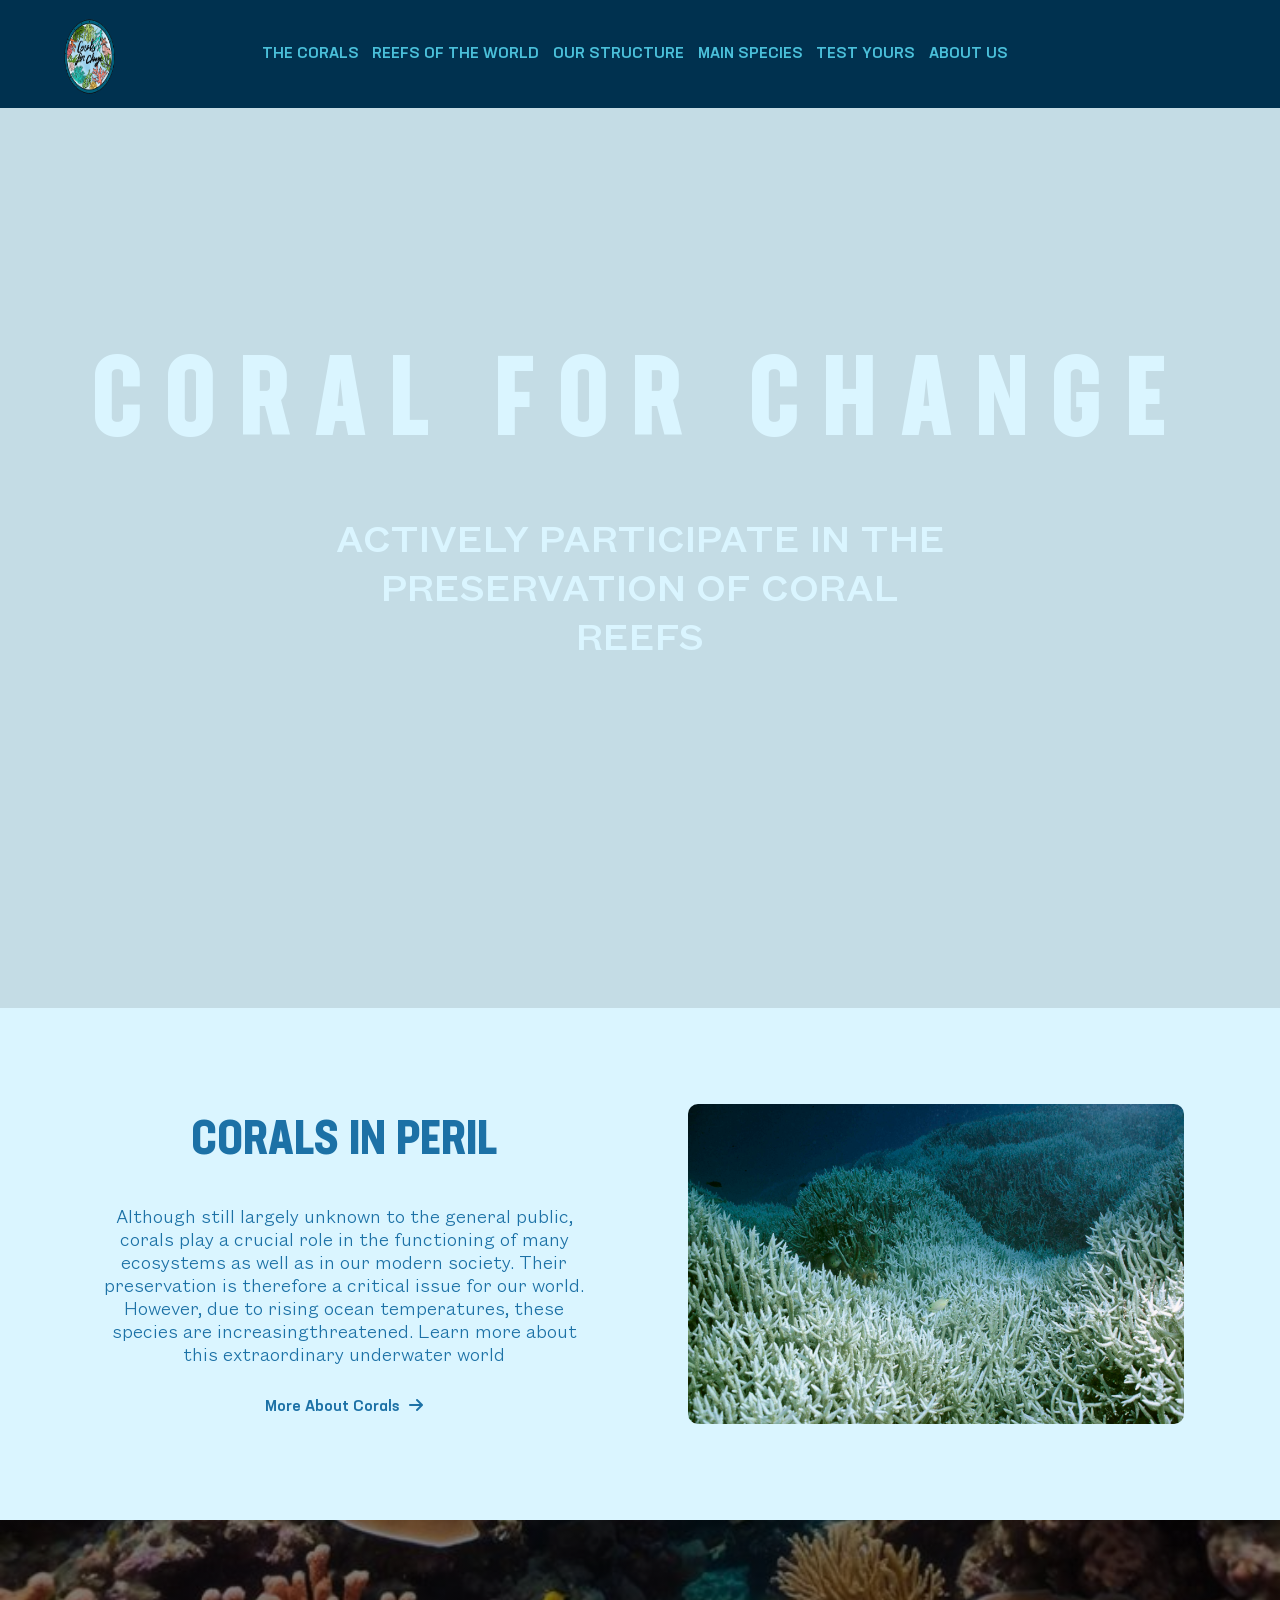
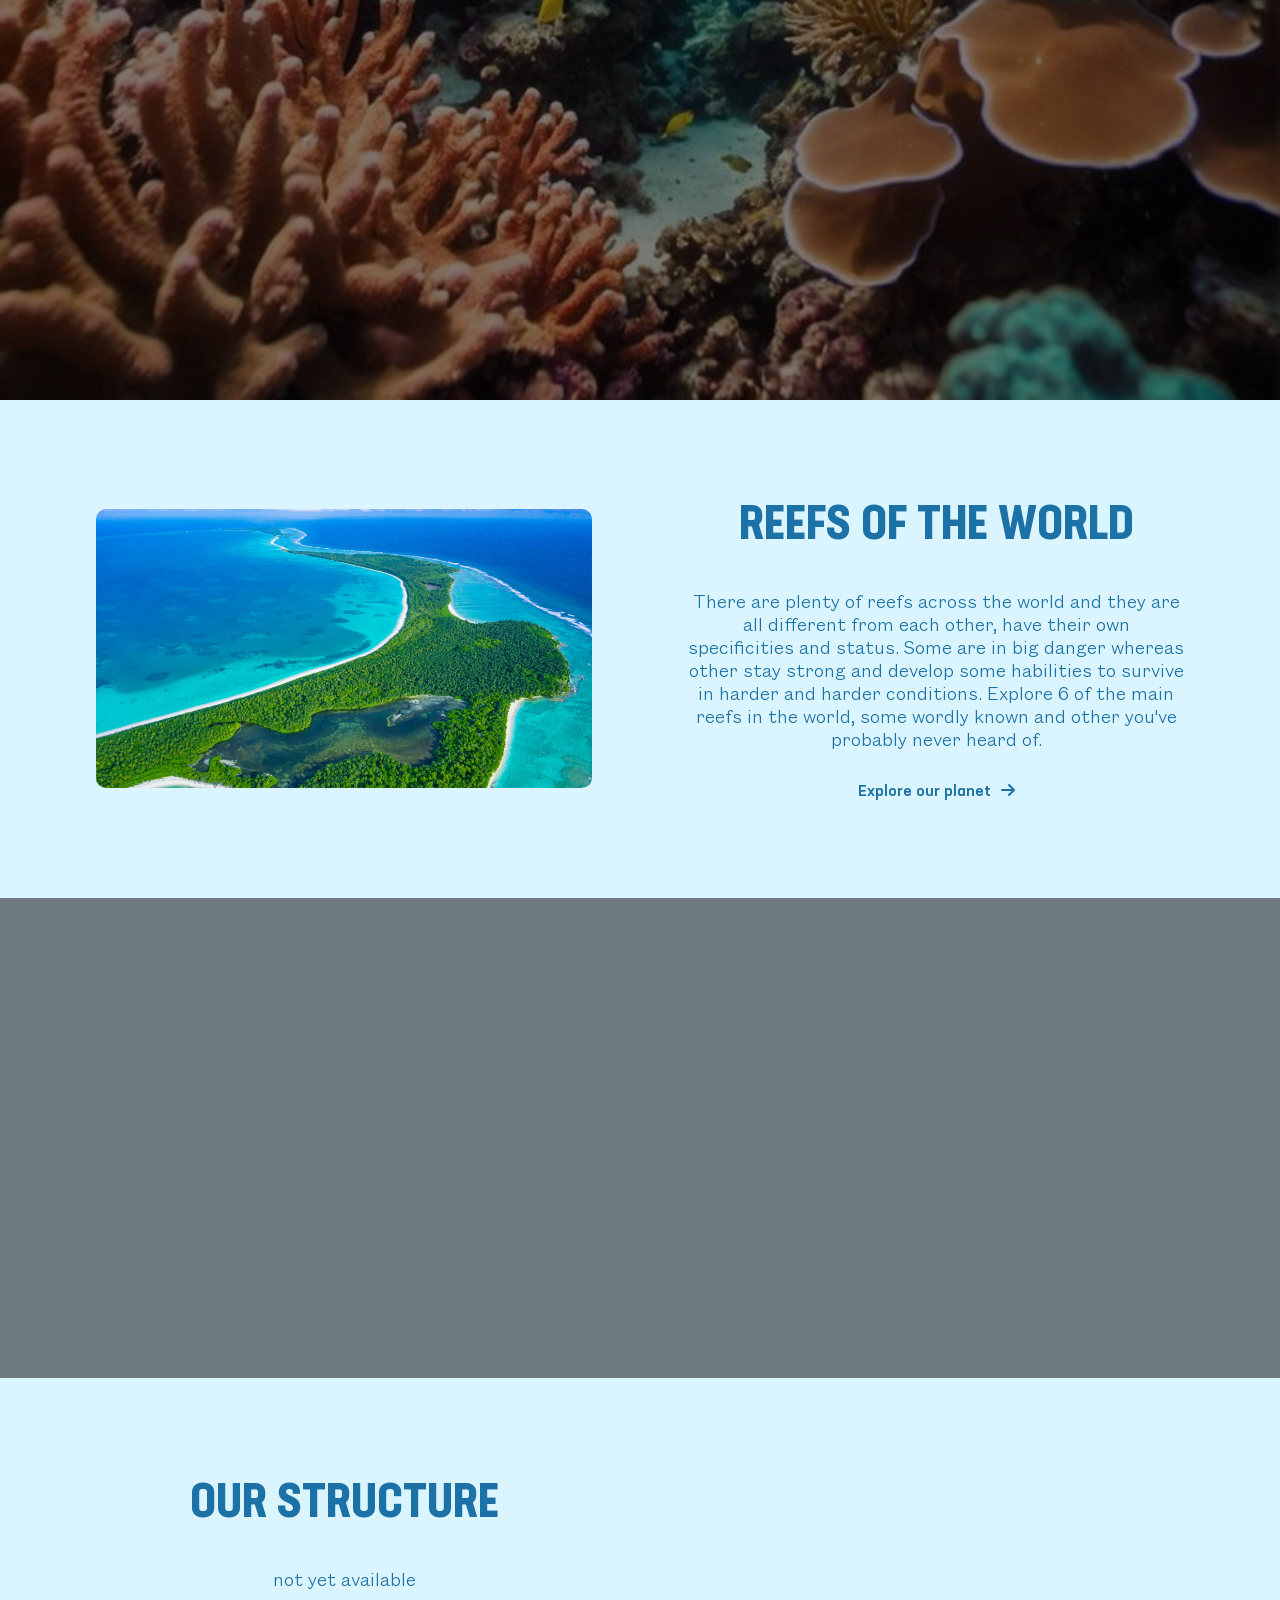
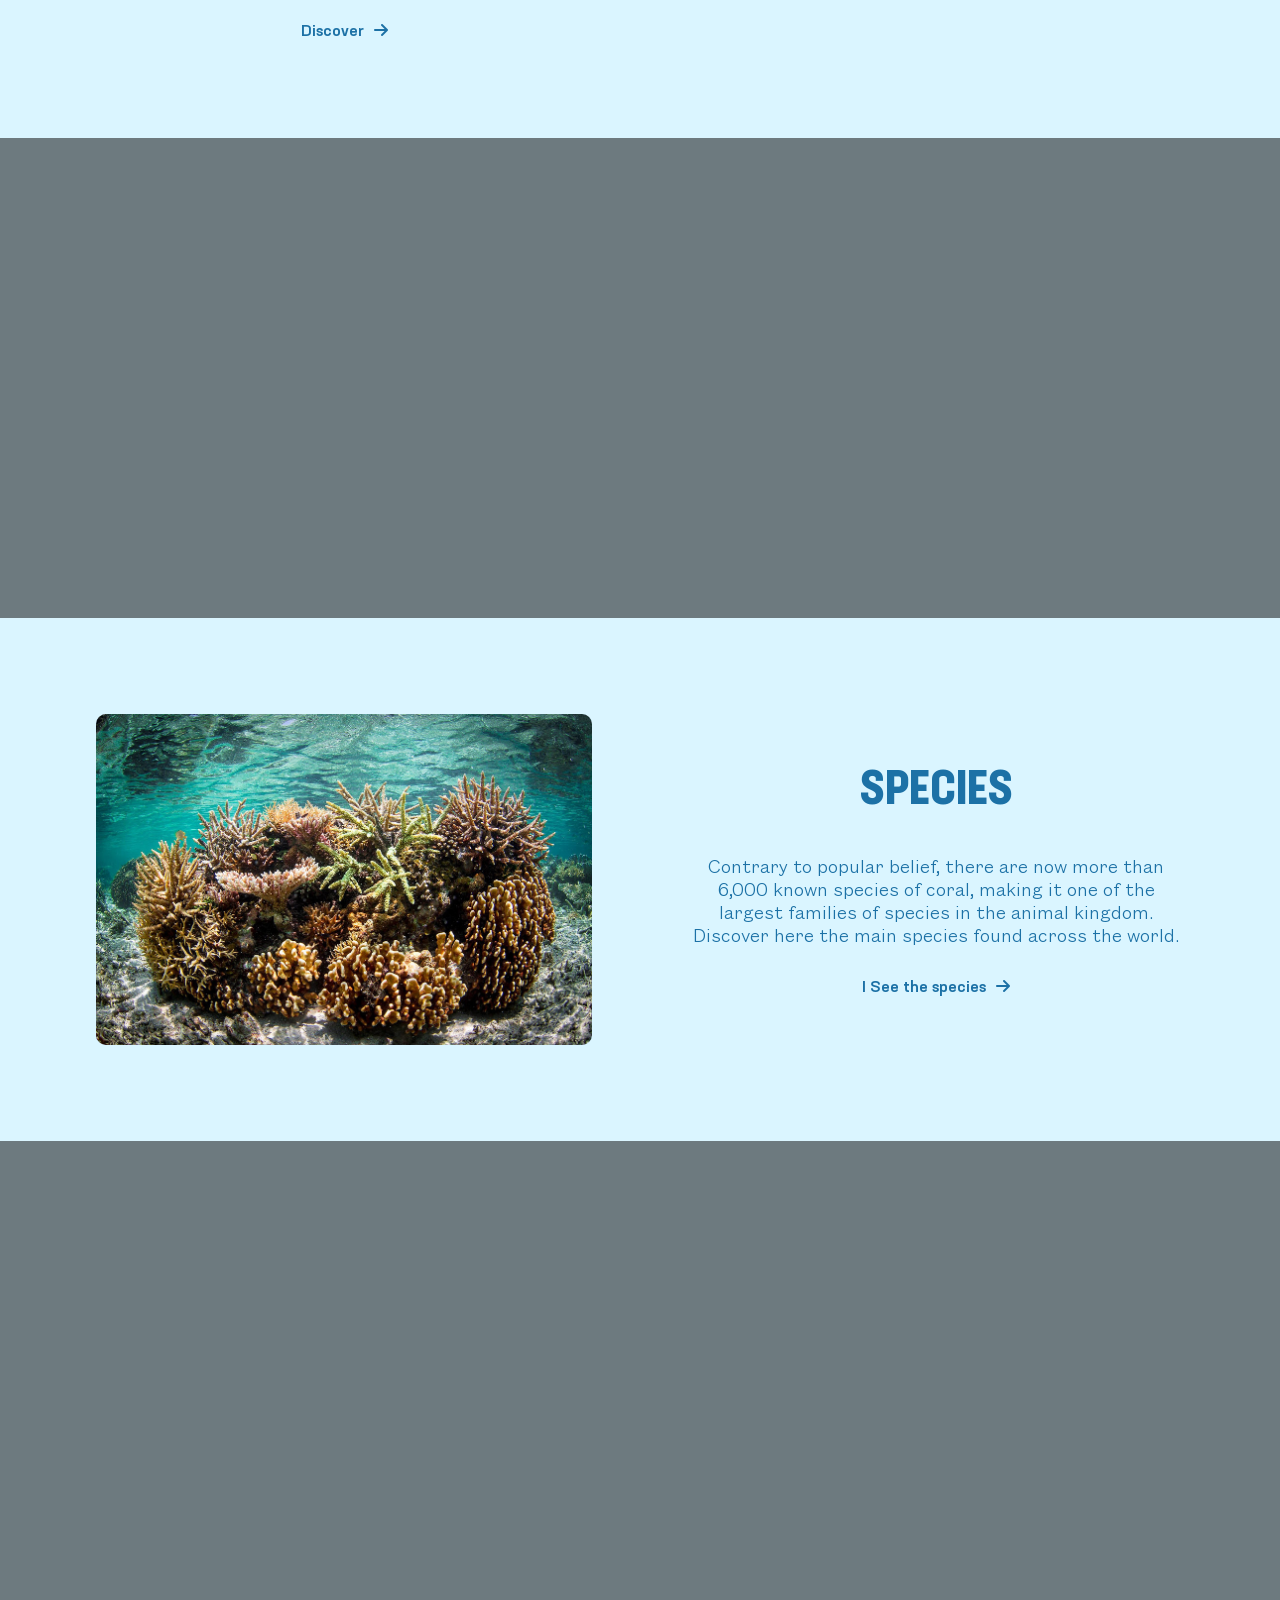
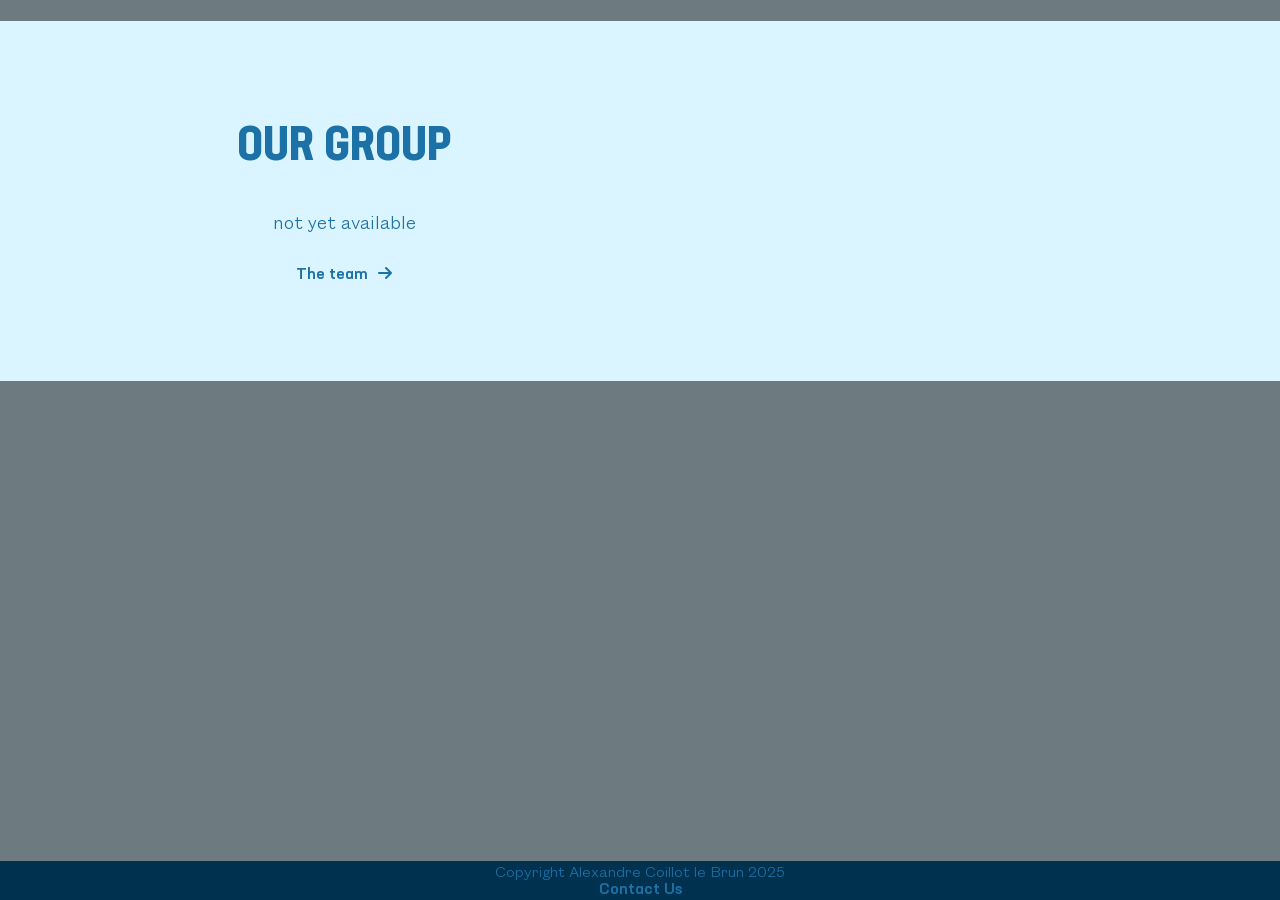
==== index.html @ ff4f3997 "Add files via upload" ====
<!DOCTYPE html>
<html lang="fr">

<head>
    <meta charset="UTF-8">
    <meta name="viewport" content="width=device-width, initial-scale=1.0">
    <meta name="description" content="Page d'accueil du site de Coral for Change">
    <meta name="author" content="Alexandre Coillot le Brun">
    <meta name="keywords" content="coral, structure, accueil">

    <link rel="stylesheet" href="style/styles.css">
    <link rel="stylesheet" href="style/responsive.css">
    <link rel="icon" type="image/x-icon" href="img/logo.png">

    <link rel="stylesheet" href="https://cdnjs.cloudflare.com/ajax/libs/font-awesome/6.0.0/css/all.min.css">

    <title>Accueil - Coral For Change</title>
</head>

<body>
    <header>
        <figure>
            <a href="index.html">
                <img src="img/logo.png" alt="Logo CFC" class="logo">
            </a>
        </figure>

        <div class="burger" onclick="openNav()">
            <span></span>
            <span></span>
            <span></span>
        </div>

        <nav>
            <a href="page/corail.html">The corals</a>
            <a href="page/recifs.html">Reefs of the world</a>
            <a href="page/structure.html">Our Structure</a>
            <a href="page/espece.html">Main Species</a>
            <a href="page/experience.html">Test Yours</a>
            <a href="page/team.html">About Us</a>
        </nav>

        <div id="myNav" class="overlay">
            <div class="overlay-content">
                <a href="page/corail.html" onclick="openNav()">The corals</a>
                <hr>
                <a href="page/recifs.html" onclick="openNav()">Reefs of the world</a>
                <hr>
                <a href="page/structure.html" onclick="openNav()">Our Structure</a>
                <hr>
                <a href="page/espece.html" onclick="openNav()">Main Species</a>
                <hr>
                <a href="page/experience.html" onclick="openNav()">Test Yours</a>
                <hr>
                <a href="page/team.html" onclick="openNav()">About Us</a>
            </div>
        </div>
    </header>

    <main>
        <section id="accueil">
            <hgroup>
                <h1 id="titre">CORAL FOR CHANGE</h1>
                <h2 id="sstitre">Actively participate in the preservation of coral reefs</h2>
            </hgroup>
        </section>

        <div id="paraindex">

            <section class="bandeau transition">
                <article class="bandart">
                    <h2>CORALS IN PERIL</h2>
                    <p>Although still largely unknown to the general public, corals play a crucial role in the
                        functioning of many ecosystems as well as in our modern society. Their preservation is therefore
                        a critical issue for our world. However, due to rising ocean temperatures, these species are
                        increasingthreatened. Learn more about this extraordinary underwater world</p>
                    <a href="page/corail.html" class="arrow-link">More About Corals</a>
                </article>
                <div class="bandimg">
                    <img src="img/corail-blanc.jpg" alt="">
                </div>
            </section>


            <section class="bandeau">
                <div class="bandimg">
                    <img src="img/chagos.jpg" alt="">
                </div>
                <article class="bandart">
                    <h2>REEFS OF THE WORLD</h2>
                    <p>There are plenty of reefs across the world and they are all different from each other, have
                        their own specificities and status. Some are in big danger whereas other stay strong and develop
                        some habilities to survive in harder and harder conditions. Explore 6 of the main reefs in the
                        world, some wordly known and other you've probably never heard of.</p>
                    <a href="page/recifs.html" class="arrow-link">Explore our planet</a>
                </article>

            </section>



            <section class="bandeau">
                <article class="bandart">
                    <h2>OUR STRUCTURE</h2>
                    <p>not yet available</p>
                    <a href="page/structure.html" class="arrow-link">Discover</a>
                </article>
                <div class="bandimg">
                    <img src="img/" alt="">
                </div>
            </section>

            <section class="bandeau">
                <div class="bandimg">
                    <img src="img/especes.jpg" alt="">
                </div>
                <article class="bandart">
                    <h2>SPECIES</h2>
                    <p>Contrary to popular belief, there are now more than 6,000 known species of coral, making it one
                        of the largest families of species in the animal kingdom. Discover here the main species found
                        across the world.</p>
                    <a href="page/espece.html" class="arrow-link">I See the species</a>
                </article>
            </section>

            <section class="bandeau">
                <article class="bandart">
                    <h2>OUR GROUP</h2>
                    <p>not yet available</p>
                    <a href="page/team.html" class="arrow-link">The team</a>
                </article>
                <div class="bandimg">
                    <img src="img/" alt="">
                </div>
            </section>

        </div>
    </main>

    <footer>
        <p>Copyright Alexandre Coillot le Brun 2025</p>
        <a href="page/team.html">Contact Us</a>
    </footer>

    <script>
        // Parallax script
        if (window.innerWidth > 424) {
            window.addEventListener('scroll', function () {
                const parallax = document.getElementById('paraindex');
                const scrollY = window.scrollY;
                const maxScroll = document.body.scrollHeight - window.innerHeight;
                const offsetY = (scrollY / maxScroll) * 100;

                parallax.style.backgroundPosition = `center ${offsetY}%`;
            });
        }

        // Gestion de l'ouverture/fermeture du menu mobile
        function openNav() {
            const nav = document.getElementById("myNav");
            nav.style.height = nav.style.height === "100%" ? "0%" : "100%";
        }
    </script>
</body>

</html>
---- style/styles.css ----
@charset "UTF-8";


* {
    box-sizing: border-box;
    -webkit-box-sizing: border-box;
    -moz-box-sizing: border-box;
    margin: 0;
    padding: 0;
}

/* POLICES */


@font-face {
    font-family: 'fgmedium';
    src: url('../fonts/FoundersGroteskText-Medium.woff2') format('woff2'),
        url('../fonts/FoundersGroteskText-Medium.woff') format('woff');
    font-weight: 500;
    font-style: normal;
    font-display: swap;
}

/* police paragraphes */
@font-face {
    font-family: 'fglight';
    src: url('../fonts/FoundersGroteskText-Light.woff2') format('woff2'),
        url('../fonts/FoundersGroteskText-Light.woff') format('woff');
    font-weight: 300;
    font-style: normal;
    font-display: swap;
}

/* polices titres */
@font-face {
    font-family: 'neusabold';
    src: url('../fonts/NeusaNextStdTrial-CondensedBold.woff2') format('woff2'),
        url('../fonts/NeusaNextStdTrial-CondensedBold.woff') format('woff');
    font-weight: bold;
    font-style: normal;
    font-display: swap;
}

/* polices des gros titres */
@font-face {
    font-family: 'neusaxbold';
    src: url('../fonts/NeusaNextStdTrial-CompactBold.woff2') format('woff2'),
        url('../fonts/NeusaNextStdTrial-CompactBold.woff') format('woff');
    font-weight: bold;
    font-style: normal;
    font-display: swap;
}

/* polices des liens et petits titres */
@font-face {
    font-family: 'neusamedium';
    src: url('../fonts/NeusaNextStdTrial-Medium.woff2') format('woff2'),
        url('../fonts/NeusaNextStdTrial-Medium.woff') format('woff');
    font-weight: 500;
    font-style: normal;
    font-display: swap;
}

/* parametres generaux */

h1 {
    font-family: "neusaxbold";
    font-size: 5em;
    text-align: center;
    text-transform: uppercase;
    color: var(--couleur-3);
}

h2 {
    font-family: "neusabold";
    font-size: 3em;
    text-transform: uppercase;
}

h3 {
    font-family: "neusabold";
    font-size: 2em;
    text-transform: uppercase;
}

p {
    font-family: "fglight";
    font-size: 1em;
    color: var(--couleur-3);
}

img {
    max-width: 100%;
    height: auto;
    display: block;
    position: relative;

}

a {
    text-decoration: none;
    font-family: "neusamedium";
    color: var(--couleur-3);
}


hr {
    border: none;
    height: 8px;
    width: 50%;
    background: linear-gradient(to right, transparent, var(--couleur-3), transparent);
    margin: 2rem auto;
    border-radius: 10px;
}

body {
    background-color: var(--couleur-1);
}

/* limite la taille du contenu à 1280px */
.taillemax {
    max-width: 1280px;
    margin: 0 auto;
}

/* parametres couleurs */
:root {
    --couleur-1: #daf5ff;
    --couleur-2: #00314F;
    --primary-light: #fff;
    --couleur-3: #1C71A6;
    --couleur-4: #4ABFD9;
    --couleur-5: #F27127;
}


/* ------------------------------------------------------------------------------------------------------------------------------------------------------------------------- */
/* barre de navigation */

header {
    width: 100%;
    height: 12vh;
    background-color: var(--couleur-2);
    display: flex;
    justify-content: space-between;
    align-items: center;
    padding: 0 1rem;
    position: relative;
}

figure {
    width: 10vw;
    height: 80%;
    margin-left: 30px;
}

.logo {
    width: auto;
    height: 100%;
}


/* menu par default ordi et tablette */
/* rangement des differents onglets */
nav {
    width: 90vw;
    height: 80%;
    display: flex;
    flex-flow: row nowrap;
    justify-content: space-around;
    align-items: center;
    margin-right: 20%;
    margin-left: 10%;
    overflow: visible;
}

/* parametres des mots pour les pages et rubriques */
nav>div,
nav>a {
    text-transform: uppercase;
    font-family: "neusamedium";
    color: var(--couleur-4);
    font-size: 1em;
    position: relative;
    transition: color 0.3s ease;
}



/* couleur au survol des liens */
nav>a:hover,
nav>div:hover {
    color: var(--couleur-1);
}

.burger {
    display: none;
    /* Caché sur PC */
    flex-direction: column;
    cursor: pointer;
    z-index: 1001;
}

.burger span {
    height: 3px;
    width: 25px;
    background-color: var(--couleur-4);
    margin: 4px 0;
}

.overlay {
    height: 0;
    width: 100%;
    position: fixed;
    z-index: 1000;
    top: 0;
    left: 0;
    background-color: rgba(0, 49, 79, 0.98);
    /* Fond bleu foncé opaque */
    overflow-y: hidden;
    transition: 0.5s;
    display: none;
}

.overlay-content {
    position: relative;
    top: 10%;
    width: 100%;
    text-align: center;
    margin-top: 15px;
}

.overlay-content>hr {
    width: 25%;
    margin: 1rem auto;
    background: linear-gradient(to right, transparent, var(--couleur-4), transparent);
}

.overlay-content a {
    padding: 15px 0;
    display: block;
    font-size: 24px;
    color: var(--couleur-4);
    text-transform: uppercase;
    transition: color 0.3s;
}

.overlay-content a:hover {
    color: var(--couleur-1);
}

/* FOOTER */

footer {
    background-color: var(--couleur-2);
    width: 100%;
    text-align: center;
}

footer a:hover {
    color: var(--couleur-1);
    transition: color 0.3s ease;
}


/* ------------------------------------------------------------------------------------------------------------------------------------------------------------------------- */
/* Page d'accueil */


/* fenetre à l'ouverture de la page */
#accueil {
    background: linear-gradient(rgba(0, 0, 0, 0.1), rgba(0, 0, 0, 0.1)), url(../img/acceuil.jpg) no-repeat;
    -webkit-background-size: cover;
    -moz-background-size: cover;
    -o-background-size: cover;
    background-size: cover;
    background-position: center center;
    min-height: 100vh;
    margin: 0;
    z-index: 0;
}


#titre {
    position: fixed;
    top: 45%;
    left: 50%;
    /* centre */
    transform: translate(-50%, -50%);
    color: var(--couleur-1);
    font-size: 7em;
    letter-spacing: 0.2em;
    white-space: nowrap;
    /* Force le texte sur une seule ligne */
    width: 100%;
    text-align: center;
}

#sstitre {
    font-family: "fgmedium";
    font-size: 2.5em;
    font-weight: bolder;
    top: 65%;
    left: 50%;
    transform: translate(-50%, -50%);
    position: fixed;
    word-wrap: nowrap;
    text-align: center;
    color: var(--couleur-1);

}


/* arriere plan */
#paraindex {
    background: linear-gradient(rgba(0, 0, 0, 0.5), rgba(0, 0, 0, 0.5)), url(../img/fond.jpeg) fixed center no-repeat;
    -webkit-background-size: cover;
    -moz-background-size: cover;
    -o-background-size: cover;
    background-size: cover;
    margin: 0;
    overflow: hidden;
    position: relative;

}




/* blocs */
.bandeau {
    background-color: var(--couleur-1);
    display: flex;
    margin: 30em 0em 30em 0em;
    padding: 3em;
    overflow: hidden;
    display: flex;
    flex-flow: row nowrap;
    justify-content: flex-start;
    align-items: center;
}

.bandimg {
    width: 50%;
    padding: 3em;
    box-sizing: border-box;
}

/* partie article avec titre paragraphe et liens */
.bandart {
    width: 50%;
    padding: 3em;
    box-sizing: border-box;
    display: flex;
    flex-flow: column nowrap;
    justify-content: flex-start;
    align-items: center;
    gap: 2rem
}

/* premier bloc colle a l'image dune */
.transition {
    margin: 0 0 30em 0;
}

.bandimg img {
    width: 100%;
    border-radius: 10px;
}

.bandeau h2 {
    text-align: left;
    color: var(--couleur-3);
}

/* parametres pour la fleche a cote des liens */
.arrow-link {
    position: relative;
    display: inline-block;
    text-decoration: none;
    color: var(--couleur-3);
    transition: color 0.3s ease;
    padding-right: 1.5em;
}


.arrow-link::after {
    font-family: "Font Awesome 6 Free";
    font-weight: 900;
    /* code unicode fleche */
    content: "\f061";
    position: absolute;
    right: 0;
    top: 50%;
    /* place la fleche centre a cote du lien */
    transform: translateY(-65%);
    transition: transform 0.3s ease;
}

.arrow-link:hover {
    color: var(--couleur-2);
}

.arrow-link:hover::after {
    transform: translate(15px, -65%);
}

.bandeau p {
    text-align: center;
    font-size: 1.2em;
}

/* ------------------------------------------------------------------------------------------------------------------------------- */
/* RECIFS */
.map-container {
    position: relative;
    width: 100%;
    max-width: 1100px;
    /* Augmenté pour une carte du monde, s'adapte tout seul sur mobile */
    margin: auto;
}

/* Carte de fond */
.map-image {
    width: 100%;
    height: auto;
    display: block;
}

/* Paramètres de base des points */
.map-point {
    position: absolute;
    width: 17px;
    height: 17px;
    border-radius: 50%;
    cursor: pointer;
    transform: translate(-50%, -50%);
    z-index: 6;
    border: solid white 2px;
    box-shadow: 0 0 8px rgba(0, 0, 0, 0.3);
}

/* Attribution des couleurs selon le statut de danger */
.status-critical {
    background-color: var(--couleur-5);
}

.status-excellent {
    background-color: var(--couleur-2);
}

.status-stable {
    background-color: var(--couleur-3);
}

.status-vulnerable {
    background-color: var(--couleur-5);
}

.status-mutation {
    background-color: var(--couleur-4);
}

/* Blocs Tooltip avec image au survol */
.tooltip {
    visibility: hidden;
    position: absolute;
    bottom: 25px;
    /* Placé au-dessus du point plutôt qu'avec un top négatif fixe */
    left: 50%;
    transform: translateX(-50%);
    background-color: var(--primary-light);
    /* Fond clair pour tes textes foncés */
    padding: 0.5rem;
    border-radius: 8px;
    text-align: center;
    width: 200px;
    box-shadow: 0 10px 25px rgba(0, 0, 0, 0.2);
    z-index: 1000;
    opacity: 0;
    transition: opacity 0.4s ease, visibility 0.4s ease;
}

.tooltip img {
    width: 100%;
    height: auto;
    border-radius: 5px;
    display: block;
    margin-bottom: 0.5rem;
}

.tooltip h3 {
    font-family: "fgmedium";
    font-size: 0.9rem;
    color: var(--couleur-2);
    margin: 0;
}

/* Action au survol du point */
.map-point:hover {
    z-index: 100;
    /* Passe au-dessus des autres points si chevauchement */
}

.map-point:hover .tooltip {
    visibility: visible;
    opacity: 1;
}

html {
    scroll-behavior: smooth;
}

.reefs-container {
    width: 100%;
    padding: 4rem 0;
}

.reef-section {
    margin-bottom: 4rem;
    background-color: transparent;
    position: relative;
}

.reef-section::after {
    content: "";
    position: absolute;
    bottom: -2rem;
    left: 50%;
    transform: translateX(-50%);
    height: 4px;
    width: 40%;
    background: linear-gradient(to right, transparent, var(--couleur-3), transparent);
    opacity: 0.3;
}

.reef-section:last-child::after {
    display: none;
}

/* --- EN-TÊTE DU RÉCIF --- */
.reef-header {
    margin-bottom: 3rem;
}

.badge-status {
    display: inline-block;
    padding: 6px 14px;
    border-radius: 4px;
    font-family: "neusamedium";
    font-size: 0.9em;
    text-transform: uppercase;
    margin-bottom: 1rem;
    letter-spacing: 0.5px;
    color: var(--primary-light);
}

/* Couleurs des badges */
.status-critical .badge-status,
.status-vulnerable .badge-status {
    background-color: var(--couleur-5);
}


.status-stable .badge-status {
    background-color: var(--couleur-3);
}

.status-excellent .badge-status {
    background-color: var(--couleur-2);
}

.status-mutation .badge-status {
    background-color: var(--couleur-4);
}

.reef-header h2 {
    color: var(--couleur-2);
    margin-top: 0.5rem;
}

.reef-header .country {
    font-family: "fglight";
    font-size: 0.6em;
    text-transform: none;
    color: var(--couleur-3);
    margin-left: 0.5rem;
}

/* --- ADAPTATIONS LOCALES POUR LES CLASSES "CORAIL" --- */

.reef-section .flex-container {
    align-items: flex-start;
}

.reef-section .text-block h3 {
    color: var(--couleur-3);
    margin-bottom: 0.8rem;
    font-family: "neusabold";
    text-transform: uppercase;
}

.reef-section .text-block p {
    margin-bottom: 2rem;
}

.reef-section .text-block p:last-child {
    margin-bottom: 0;
}

/* --- LE BLOC CHIFFRE CHOC --- */
.stat-card {
    background-color: var(--primary-light);
    padding: 2.5rem 2rem;
    border-radius: 8px;
    box-shadow: 0 15px 35px rgba(0, 49, 79, 0.06);
    position: sticky;
    top: 40px;
    border-left: 6px solid var(--couleur-3);
    transition: all 0.3s ease;
}

/* Animation au survol (même style que tes impact-card) */
.stat-card:hover {
    transform: translateY(-5px);
    box-shadow: 0 20px 40px rgba(0, 49, 79, 0.12);
}

.status-critical .stat-card {
    border-left-color: var(--couleur-5);
}

.status-excellent .stat-card {
    border-left-color: var(--couleur-2);
}

.status-mutation .stat-card {
    border-left-color: var(--couleur-4);
}

.stat-number {
    display: block;
    font-family: "neusaxbold";
    font-size: 4.5rem;
    line-height: 1;
    margin-bottom: 0.5rem;
    color: var(--couleur-2);
}

.status-critical .stat-number {
    color: var(--couleur-5);
}

.status-excellent .stat-number {
    color: var(--couleur-2);
}

.status-mutation .stat-number {
    color: var(--couleur-4);
}

.stat-label {
    font-family: "fglight";
    font-size: 0.95rem;
    color: var(--couleur-2);
    display: block;
    line-height: 1.4;
}

/* ------------------------------------------------------------------------------------------------------------------------------------------------------------------------- */
/* CORAIL */

/* --- LAYOUT & UTILITIES --- */
.section-padding {
    padding: 5rem 1rem;
}

.coral-page img {
    border-radius: 10px;
}

.coral-hero {
    padding: 180px 0;
    background: linear-gradient(rgba(0, 49, 79, 0.3), rgba(0, 49, 79, 0.3)), url('../img/trou-belize.jpe');
    background-size: cover;
    background-position: center;
    color: white;
    text-align: center;
}

.coral-hero h1 {
    color: var(--couleur-1);
    font-size: 7em
}

.coral-hero h2 {
    color: var(--couleur-1);
    font-family: "fgmedium";
    font-size: 1.2em;
}

.titre2corail {
    color: var(--couleur-2)
}

/* --- FLEX CONTAINERS --- */
.flex-container {
    display: flex;
    align-items: center;
    gap: 5rem;
    margin-bottom: 2rem;
}

.flex-container.reverse {
    flex-direction: row-reverse;
}

.text-block {
    flex: 1.2;
}

.image-block {
    flex: 0.8;
}

.text-block p {
    margin-bottom: 1.2rem;
    line-height: 1.6;
    text-align: justify;
}

/* --- TECHNICAL BOXES --- */
.stats-box {
    background: var(--couleur-4);
    color: white;
    padding: 1.2rem;
    border-radius: 8px;
    margin-top: 1rem;
    transition: all 0.3s ease;
}

.stats-box:hover {
    background-color: var(--couleur-2);
}

.stats-box ul {
    list-style: none;
    margin-top: 0.5rem;
}

.stats-box h4 {
    font-family: "fgmedium";
}

.stats-box li {
    font-family: "fgmedium";
    border-bottom: 1px solid rgba(255, 255, 255, 0.2);
    padding: 5px 0;
}

/* --- IMPACT GRID --- */
.impact-section {
    background-color: var(--couleur-2);
    padding: 6rem 0;
}

.impact-grid {
    display: grid;
    grid-template-columns: repeat(auto-fit, minmax(280px, 1fr));
    gap: 2rem;
}

.impact-card {
    background: white;
    padding: 2rem;
    border-left: 5px solid var(--couleur-5);
    /* Accent border instead of icon */
    transition: all 0.3s ease;
    border-radius: 8px;
}

.impact-card:hover {
    transform: scale(1.05);
    box-shadow: 0 10px 20px rgba(0, 0, 0, 0.2);
    z-index: 10;
    border-left: 8px solid var(--couleur-4);
    /* La bordure s'épaissit et change de bleu */
}

.impact-card h3 {
    color: var(--couleur-3);
    margin-bottom: 1rem;
    font-size: 1.4rem;
}

/* --- CONSERVATION SECTION --- */
.conservation-section h2 {
    text-align: center;
    margin-bottom: 3rem;
    ;
}

.text-card {
    background: rgba(28, 113, 166, 0.05);
    padding: 2rem;
    border: 1px solid var(--couleur-3);
    border-radius: 5px;
    transition: all 0.3s ease;
}

.text-card:hover {
    transform: translateY(-5px);
    background: var(--couleur-3);
    border-color: var(--couleur-5);
    box-shadow: 0 10px 20px rgba(28, 113, 166, 0.2);
}

.text-card:hover h4,
.text-card:hover p {
    color: white;
}

.text-card h4 {
    font-family: "neusabold";
    text-transform: uppercase;
    color: var(--couleur-5);
    margin-bottom: 0.8rem;
}

/* ------------------------------------------------------------------------------------------------------------------------------------------------------------------------- */

/* FAUNE */

.faune-titre {
    max-width: 75%;
    margin: 0 auto;
    padding-top: 1em;
    min-height: 25vh;
    background-color: var(--couleur-1);
    display: flex;
    flex-flow: column wrap;
    justify-content: center;
    align-items: center;
}



.espece {
    background-color: var(--couleur-1);

}

/* section avec images */
.gallerie {
    margin: 0 auto;
    max-width: 85vw;
    display: flex;
    flex-flow: row wrap;
    justify-content: center;
    align-items: flex-start;
    padding: 0.5rem;
    gap: 1rem;
}


/* case pour chaque espece */
.gallerie>div {
    margin: 0.5rem;
    position: relative;
    min-width: 300px;
    height: 30rem;
    overflow: hidden;
    flex: 0 1 auto;
    flex-grow: 1;
    flex-basis: calc(33.33% - 1rem);
}


/* permet d'assombrir la case au passage de la souris ou en appuyant dessus */
.gallerie>div::before {
    content: "";
    position: absolute;
    inset: 0;
    background-color: rgba(0, 0, 0, 0.5);
    opacity: 0;
    transition: opacity 0.3s ease;
    z-index: 1;
}


.gallerie>div:hover::before {
    opacity: 1;
}


/* permet le rangement des cases */
.gallerie>div.col-03 {
    flex-basis: calc(33.33% - 1rem);
}

.gallerie>div.col-02 {
    flex-basis: calc(50% - 1rem);
}


.gallerie img {
    width: 100%;
    height: 100%;
    object-fit: cover;
    display: block;
}

/* titre de chaque case */
.gallerie h3 {
    position: absolute;
    top: 80%;
    left: 50%;
    transform: translate(-50%, -50%);
    margin: 0;
    color: white;
    font-size: 3rem;
    text-align: center;
    z-index: 2;
    transition: opacity 0.5s ease;
}

/* efface le titre quand la liste apparait */
.gallerie>div:hover h3 {
    opacity: 0;
}

/* liste qui apparait au survol */
.gallerie>div>ul {
    font-family: "fglight";
    font-size: 1.1em;
    position: absolute;
    top: 100%;
    left: 50%;
    transform: translate(-50%, 0);
    color: white;
    list-style: none;
    padding: 1rem;
    text-align: center;
    opacity: 0;
    transition: all 0.5s ease;
    z-index: 2;
    background: rgba(0, 0, 0, 0.6);
    border-radius: 0.5rem;
    width: 90%;
}

.gallerie>div:hover ul {
    top: 50%;
    transform: translate(-50%, -50%);
    opacity: 1;
}

/* --------------------------------------------------------------------------------------------------------------------- */
/* team */

.container-contact {
    padding: 2rem;
    min-height: 100vh;
    max-width: 1200px;
    margin: 0 auto;
    background: var(--couleur-1);
}

.common-card {
    background: var(--couleur-3);
    border-radius: 15px;
    padding: 2rem;
    box-shadow: 0 8px 16px rgba(0, 0, 0, 0.2);
    border: 1px solid rgba(74, 144, 226, 0.1);
    transition: transform .3s ease, box-shadow .3s ease, border-color .3s ease;
    position: relative;
    overflow: hidden;
}

.team-section {
    background: var(--couleur-3);
    border-radius: 15px;
    padding: 3rem;
    margin: 3rem auto;
    max-width: 1280px;
    box-shadow: 0 8px 16px rgba(0, 0, 0, 0.2);
    display: grid;
    grid-template-columns: repeat(auto-fit, minmax(300px, 1fr));
    gap: 2rem;
}


.team-section h2 {
    grid-column: 1/-1;
    font-size: 2.5rem;
    color: var(--couleur-1);
    text-transform: uppercase;
    text-align: center;
    letter-spacing: 2px;
    margin-bottom: 2.5rem;
    position: relative;
}


/* permet le soulignement stylise sous les titres */
.team-section h2::after {
    content: '';
    position: absolute;
    bottom: -10px;
    left: 50%;
    transform: translateX(-50%);
    width: 100px;
    height: 3px;
    background: linear-gradient(90deg, transparent, var(--couleur-1), transparent);
}

/* pour la partie responsive */
.team-member {
    display: flex;
    flex-direction: column;
    align-items: center;
    text-align: center;
    margin-bottom: 1.5rem;
    background-color: var(--couleur-2);
    border: 2px solid var(--couleur-1);
    border-radius: 15px;
    padding-top: 1.5em;
}

/* parametres des images rondes */
.team-member img {
    width: 180px;
    height: 180px;
    object-fit: cover;
    border-radius: 50%;
    border: 3px solid var(--couleur-1);
    box-shadow: 0 8px 16px rgba(0, 0, 0, 0.3);
    transition: transform .4s ease, box-shadow .4s ease;
    margin-bottom: 1.5rem;
    margin-top: 1.5rem;
}

/* cree une animation quand la souris est sur l'image */
.team-member:hover img {
    transform: scale(1.08) rotate(3deg);
    box-shadow: 0 12px 24px rgba(0, 0, 0, 0.4);
}

.team-member h3 {
    font-size: 1.5rem;
    color: var(--couleur-1);
    margin-bottom: .5rem;
}

.team-member p {
    font-size: 1.1rem;
    line-height: 1.6;
    opacity: .9;
    margin-top: .5rem;
    color: var(--couleur-1);
}

/* ---------------------------------------------------------------------------------------------------------------------------------------- */
/* page d'experience */

:root {
    --deep: #020d1a;
    --border: #0e3a58;
    --glow: #00cfff;
    --warm: #ff7c50;
    --text: #b8ddf0;
    --muted: #3d6e8a;
}

.body-exp {
    background: var(--deep);
    color: var(--text);
    font-family: 'fglight', sans-serif;
    min-height: 100vh;
    display: flex;
    flex-direction: column;
    align-items: center;
    background-image: radial-gradient(ellipse 100% 60% at 50% -5%, #003a5545 0%, transparent 65%), radial-gradient(ellipse 50% 40% at 90% 100%, #ff7c5012 0%, transparent 55%);
}

.bubbles {
    position: fixed;
    inset: 0;
    pointer-events: none;
    z-index: 0;
    overflow: hidden;
}

.bubble {
    position: absolute;
    border-radius: 50%;
    background: radial-gradient(circle at 35% 35%, #00cfff22, transparent 70%);
    border: 1px solid #00cfff15;
    animation: rise linear infinite;
}

.bubble:nth-child(1) {
    width: 18px;
    height: 18px;
    left: 12%;
    animation-duration: 14s;
}

.bubble:nth-child(2) {
    width: 10px;
    height: 10px;
    left: 30%;
    animation-duration: 18s;
    animation-delay: 3s;
}

.bubble:nth-child(3) {
    width: 22px;
    height: 22px;
    left: 55%;
    animation-duration: 12s;
    animation-delay: 6s;
}

.bubble:nth-child(4) {
    width: 8px;
    height: 8px;
    left: 72%;
    animation-duration: 20s;
    animation-delay: 1s;
}

.bubble:nth-child(5) {
    width: 14px;
    height: 14px;
    left: 87%;
    animation-duration: 16s;
    animation-delay: 9s;
}

@keyframes rise {
    0% {
        bottom: -40px;
        opacity: 0;
    }

    10% {
        opacity: 1;
    }

    90% {
        opacity: .6;
    }

    100% {
        bottom: 105vh;
        opacity: 0;
    }
}

.page {
    position: relative;
    z-index: 1;
    max-width: 440px;
    width: 100%;
    display: flex;
    flex-direction: column;
    align-items: center;
    gap: 24px;
}

.title-exp {
    text-align: center;
}

.title-exp h1 {
    font-family: "neusaxbold", sans-serif;
    /* Utilise la police des gros titres */
    font-size: clamp(2.2rem, 9vw, 3.4rem);
    font-weight: normal;
    letter-spacing: .12em;
    text-transform: uppercase;
    color: #fff;
    line-height: 1;
}

.title-exp h1 em {
    font-style: normal;
    color: var(--glow);
    text-shadow: 0 0 30px var(--glow);
}

.title-exp p {
    font-family: "fglight", sans-serif;
    font-size: .72rem;
    color: var(--muted);
    letter-spacing: .16em;
    text-transform: uppercase;
    margin-top: 8px;
}

.card {
    width: 100%;
    background: linear-gradient(160deg, #061f38, #041525);
    border: 1px solid var(--border);
    border-radius: 22px;
    padding: 26px 22px;
    box-shadow: 0 0 0 1px #00cfff06 inset, 0 20px 60px #00000060, 0 0 40px #00cfff08;
}

.coral-id {
    display: flex;
    justify-content: space-between;
    align-items: center;
    margin-bottom: 20px;
}

.coral-id-label {
    font-family: "neusamedium", sans-serif;
    /* Adapté pour les petits labels en majuscules */
    font-size: .7rem;
    letter-spacing: .18em;
    text-transform: uppercase;
    color: var(--muted);
}

.coral-id-badge {
    font-family: "neusamedium", sans-serif;
    font-size: .75rem;
    letter-spacing: .12em;
    padding: 4px 12px;
    border-radius: 99px;
    border: 1px solid var(--border);
    color: var(--glow);
    background: #00cfff0a;
}

.coral-wrap {
    display: flex;
    justify-content: center;
    margin: 4px 0 20px;
}

.health-row {
    display: flex;
    justify-content: space-between;
    align-items: baseline;
    margin-bottom: 8px;
}

.health-lbl {
    font-family: "neusamedium", sans-serif;
    font-size: .7rem;
    letter-spacing: .12em;
    text-transform: uppercase;
    color: var(--muted);
}

.health-num {
    font-family: "fgmedium", sans-serif;
    /* Rendu propre pour les grands chiffres de l'interface */
    font-size: 2.2rem;
    font-weight: normal;
    line-height: 1;
    transition: color .5s;
}

.bar-bg {
    background: #041525;
    border-radius: 999px;
    height: 6px;
    overflow: hidden;
    margin-bottom: 8px;
    border: 1px solid #0a2d46;
}

.bar-fill {
    height: 100%;
    border-radius: 999px;
    transition: width .6s cubic-bezier(.4, 0, .2, 1), background .5s, box-shadow .5s;
}

.status-tag {
    display: inline-block;
    font-family: "neusamedium", sans-serif;
    font-size: .68rem;
    letter-spacing: .1em;
    text-transform: uppercase;
    padding: 3px 10px;
    border-radius: 99px;
    margin-bottom: 18px;
    transition: all .5s;
}

.stress-row {
    display: flex;
    justify-content: space-between;
    align-items: center;
    padding: 12px 0 0;
    border-top: 1px solid #0a2d46;
}

.stress-lbl {
    font-family: "neusamedium", sans-serif;
    font-size: .7rem;
    letter-spacing: .1em;
    text-transform: uppercase;
    color: var(--muted);
}

.stress-val {
    font-family: "fgmedium", sans-serif;
    font-size: 1.4rem;
    color: var(--warm);
    transition: color .4s;
}

.timeline-title {
    font-family: "neusamedium", sans-serif;
    /* "neusamedium" pour les petits titres */
    font-size: .72rem;
    letter-spacing: .18em;
    text-transform: uppercase;
    color: var(--muted);
    margin-bottom: 16px;
}

.timeline {
    display: flex;
    justify-content: space-between;
    align-items: flex-end;
    gap: 6px;
}

.yr-col {
    display: flex;
    flex-direction: column;
    align-items: center;
    flex: 1;
    gap: 6px;
}

.yr-coral {
    width: 100%;
    display: flex;
    justify-content: center;
}

.yr-label {
    font-family: "fglight", sans-serif;
    font-size: .6rem;
    letter-spacing: .06em;
    color: var(--muted);
    text-align: center;
}

.yr-health {
    font-size: .78rem;
    font-family: "fgmedium", sans-serif;
    /* Remplacement de Georgia pour les petites valeurs */
    color: #fff;
    text-align: center;
}

.params-title {
    font-family: "neusamedium", sans-serif;
    /* "neusamedium" pour les petits titres */
    font-size: .72rem;
    letter-spacing: .18em;
    text-transform: uppercase;
    color: var(--muted);
    margin-bottom: 18px;
}

.param-block {
    margin-bottom: 22px;
}

.param-header {
    display: flex;
    justify-content: space-between;
    align-items: baseline;
    margin-bottom: 7px;
}

.param-name {
    font-family: "neusamedium", sans-serif;
    font-size: .7rem;
    letter-spacing: .1em;
    text-transform: uppercase;
    color: var(--muted);
}

.param-val {
    font-family: "fgmedium", sans-serif;
    font-size: 1.25rem;
    color: #fff;
}

.param-unit {
    font-family: "fglight", sans-serif;
    font-size: .62rem;
    color: var(--muted);
    margin-left: 2px;
}

input[type=range] {
    -webkit-appearance: none;
    appearance: none;
    width: 100%;
    height: 6px;
    border-radius: 999px;
    background: #0a2d46;
    outline: none;
    cursor: pointer;
    border: 1px solid #0e3a58;
}

input[type=range]::-webkit-slider-thumb {
    -webkit-appearance: none;
    width: 20px;
    height: 20px;
    border-radius: 50%;
    background: var(--glow);
    box-shadow: 0 0 10px var(--glow);
    cursor: pointer;
}

.range-labels {
    display: flex;
    justify-content: space-between;
    margin-top: 4px;
}

.range-labels span {
    font-family: "fglight", sans-serif;
    font-size: .58rem;
    color: #1e4a62;
}

.btn {
    width: 100%;
    padding: 15px;
    margin-top: 6px;
    background: linear-gradient(135deg, #005f8a, #00a0c8);
    border: none;
    border-radius: 13px;
    color: #fff;
    font-family: "neusamedium", sans-serif;
    font-size: 1rem;
    letter-spacing: .14em;
    text-transform: uppercase;
    cursor: pointer;
    box-shadow: 0 4px 24px #00cfff25;
    transition: transform .12s, opacity .2s;
}

.btn:active {
    transform: scale(.97);
    opacity: .85;
}

.btn:disabled {
    background: #11263b;
    border: 1px solid #1a3c5a;
    color: var(--muted);
    cursor: not-allowed;
    box-shadow: none;
    transform: none;
    opacity: 0.55;
}

.legend-items {
    display: flex;
    flex-direction: column;
    gap: 10px;
}

.legend-item {
    display: flex;
    align-items: center;
    gap: 12px;
}

.legend-dot {
    width: 13px;
    height: 13px;
    border-radius: 50%;
    flex-shrink: 0;
}

.legend-text {
    font-family: "fglight", sans-serif;
    font-size: .78rem;
    color: var(--text);
}

.legend-text b {
    font-family: "fgmedium", sans-serif;
    font-weight: normal;
    color: #fff;
}

.toast {
    position: fixed;
    bottom: 28px;
    left: 50%;
    transform: translateX(-50%) translateY(70px);
    background: #00cfff12;
    border: 1px solid #00cfff35;
    color: var(--glow);
    font-family: "neusamedium", sans-serif;
    font-size: .75rem;
    letter-spacing: .1em;
    padding: 9px 22px;
    border-radius: 99px;
    transition: transform .4s, opacity .4s;
    opacity: 0;
    z-index: 100;
    white-space: nowrap;
}

.toast.show {
    transform: translateX(-50%) translateY(0);
    opacity: 1;
}

/* points des essais */
.attempts-row {
    display: flex;
    justify-content: space-between;
    align-items: center;
    margin-bottom: 18px;
}

.attempts-lbl {
    font-family: "neusamedium", sans-serif;
    font-size: 0.7rem;
    letter-spacing: 0.1em;
    text-transform: uppercase;
    color: var(--muted);
}

.attempts-dots {
    display: flex;
    gap: 6px;
}

.dot {
    width: 10px;
    height: 10px;
    border-radius: 50%;
    background: #0a2d46;
    border: 1px solid var(--border);
    transition: background 0.3s, box-shadow 0.3s;
}

.dot.used {
    background: #ff7060;
    box-shadow: 0 0 6px rgba(255, 112, 96, 0.4);
}

.dot.avail {
    background: var(--glow);
    box-shadow: 0 0 6px rgba(0, 207, 255, 0.4);
}


/* Styles pour le Quiz */
.quiz-question {
    font-size: 1.05rem;
    color: #fff;
    line-height: 1.5;
    margin-bottom: 20px;
}

.quiz-options {
    display: flex;
    flex-direction: column;
    gap: 12px;
}

.quiz-opt-btn {
    width: 100%;
    text-align: left;
    padding: 14px 16px;
    background: #041525;
    border: 1px solid var(--border);
    border-radius: 13px;
    color: var(--text);
    font-family: Georgia, serif;
    font-size: 0.85rem;
    cursor: pointer;
    transition: all 0.2s;
}

.quiz-opt-btn:hover {
    border-color: var(--glow);
    background: #00cfff0a;
    color: #fff;
}

.quiz-opt-btn:active {
    transform: scale(0.98);
}
---- style/responsive.css ----
@media screen and (max-width: 426px) {

    h1 {
        font-size: 3em;
    }

    h2 {
        font-size: 2.2em;
    }

    h3 {
        font-size: 1.8em;
    }

    p {
        font-size: 0.9em;
    }

    hr {
        height: 4px;
        width: 70%;
    }

    figure {
        width: auto;
        height: 90%;
        margin-left: 0;
    }

    /* STRUCTURE HEADER & BURGER */
    .logo {
        width: auto;
        height: 100%;
        object-fit: contain;
    }

    header {
        height: 10vh;
        justify-content: center;
    }

    nav {
        display: none;
    }

    .burger {
        display: flex;
        position: absolute;
        right: 1.5rem;
    }

    .overlay {
        display: block;
    }

    /* ----------------------------Page d'acceuil------------------------------------------------------------------ */
    #titre {
        font-size: 4em;
        letter-spacing: 0.1em;
        white-space: normal;
        /* Autorise le titre à passer sur deux lignes si l'écran est trop petit */
        padding: 0 15px;
        top: 40%;
    }

    #sstitre {
        font-size: 1.3em;
        width: 90%;
        top: 65%;
    }

    /* ADAPTATION DES BLOCS DE CONTENU (BANDART / BANDIMG) */
    .bandeau {
        flex-flow: column nowrap;
        /* Aligne l'image au-dessus ou au-dessous du texte au lieu d'à côté */
        margin: 4em 0;
        /* Réduit l'énorme espace vide de 30em pour le mobile */
        padding: 1.5em;
    }

    .transition {
        margin: 0 0 4em 0;
        /* Aligne le premier bloc */
    }

    .bandimg,
    .bandart {
        width: 100%;
        /* Les éléments prennent toute la largeur de l'écran du téléphone */
        padding: 1em 0;
    }

    .bandeau p {
        font-size: 1.05em;
        text-align: justify;
        /* Améliore la lisibilité des paragraphes sur écran étroit */
    }

    /* ----------------------------------------Recifs------------------------------------------------------- */
    .reef-section {
        padding: 3rem 1rem;
        margin-bottom: 2rem;
    }

    .reef-header h2 {
        font-size: 2.4rem;
    }

    .reef-header h3 {
        font-size: 1.6rem;
    }

    .reef-grid {
        grid-template-columns: 1fr;
        gap: 2.5rem;
    }

    .reef-text p {
        margin-bottom: 1.5rem;
    }

    .stat-card {
        position: relative;
        top: 0;
        padding: 2rem 1.5rem;
    }

    .stat-number {
        font-size: 3.5rem;
    }


    /* ----------------------------------especes------------------------------------------------------------- */
    .faune-titre h1 {
        font-size: 3rem;
        text-align: center;
    }

    .gallerie>div,
    .gallerie>div.col-03,
    .gallerie>div.col-02 {
        flex-basis: 100%;
        height: 26rem;
        /* Hauteur optimisée pour mobile */
        margin: 0.5rem 0;
    }

    .gallerie h3 {
        font-size: 2.4rem;
        top: 70%;
        width: 90%;
    }

    .gallerie>div>ul {
        font-size: 1em;
        width: 95%;
        padding: 0.8rem;
    }

    .gallerie>div:active::before {
        opacity: 1;
    }

    .gallerie>div:active h3 {
        opacity: 0;
    }

    .gallerie>div:active ul {
        top: 50%;
        transform: translate(-50%, -50%);
        opacity: 1;
    }

    /* --------------------------------------corail--------------------------------------------------------------- */

    .coral-hero {
        padding: 80px 1rem;
        /* Moins de vide vertical inutile */
        background-attachment: scroll;
        /* Évite les bugs de saccades sur mobile */
    }

    .coral-hero h1 {
        font-size: 2.8rem;
        /* Évite que le titre ne sorte de l'écran */
        line-height: 1.2;
        margin-bottom: 1rem;
    }

    .coral-hero h2 {
        font-size: 1.1rem;
        line-height: 1.4;
        padding: 0 0.5rem;
    }

    /* --- 3. DISPOSITION DES BLOCS (Flexbox) --- */
    .section-padding {
        padding: 3.5rem 1rem;
        /* Espacement plus équilibré */
    }

    .flex-container,
    .flex-container.reverse {
        flex-direction: column;
        /* On empile tout verticalement */
        gap: 2rem;
        /* On réduit le grand espace de 5rem du bureau */
    }

    .text-block,
    .image-block {
        flex: none;
        width: 100%;
    }

    .text-block p {
        text-align: left;
        font-size: 1rem;
    }

    .image-block img {
        width: 100%;
        height: auto;
        box-shadow: 0 4px 15px rgba(0, 0, 0, 0.1);
    }

    /* --- 4. ENCADRÉS TECHNIQUES & PARAMÈTRES --- */
    .stats-box {
        margin-top: 1.5rem;
        padding: 1rem;
    }

    /* --- 5. GRILLES D'IMPACT & DE CONSERVATION --- */
    .impact-section {
        padding: 4rem 1rem;
    }

    .impact-section h2,
    .conservation-section h2 {
        font-size: 1.8rem;
        margin-bottom: 2rem !important;
    }

    .impact-grid {
        grid-template-columns: 1fr;
        gap: 1.5rem;
    }

    /* Désactivation des effets de zoom (:hover) qui buggent au toucher sur mobile */
    .impact-card:hover,
    .text-card:hover {
        transform: none;
        box-shadow: none;
    }

    .impact-card {
        padding: 1.5rem;
    }

    .text-card {
        padding: 1.5rem;
    }
}
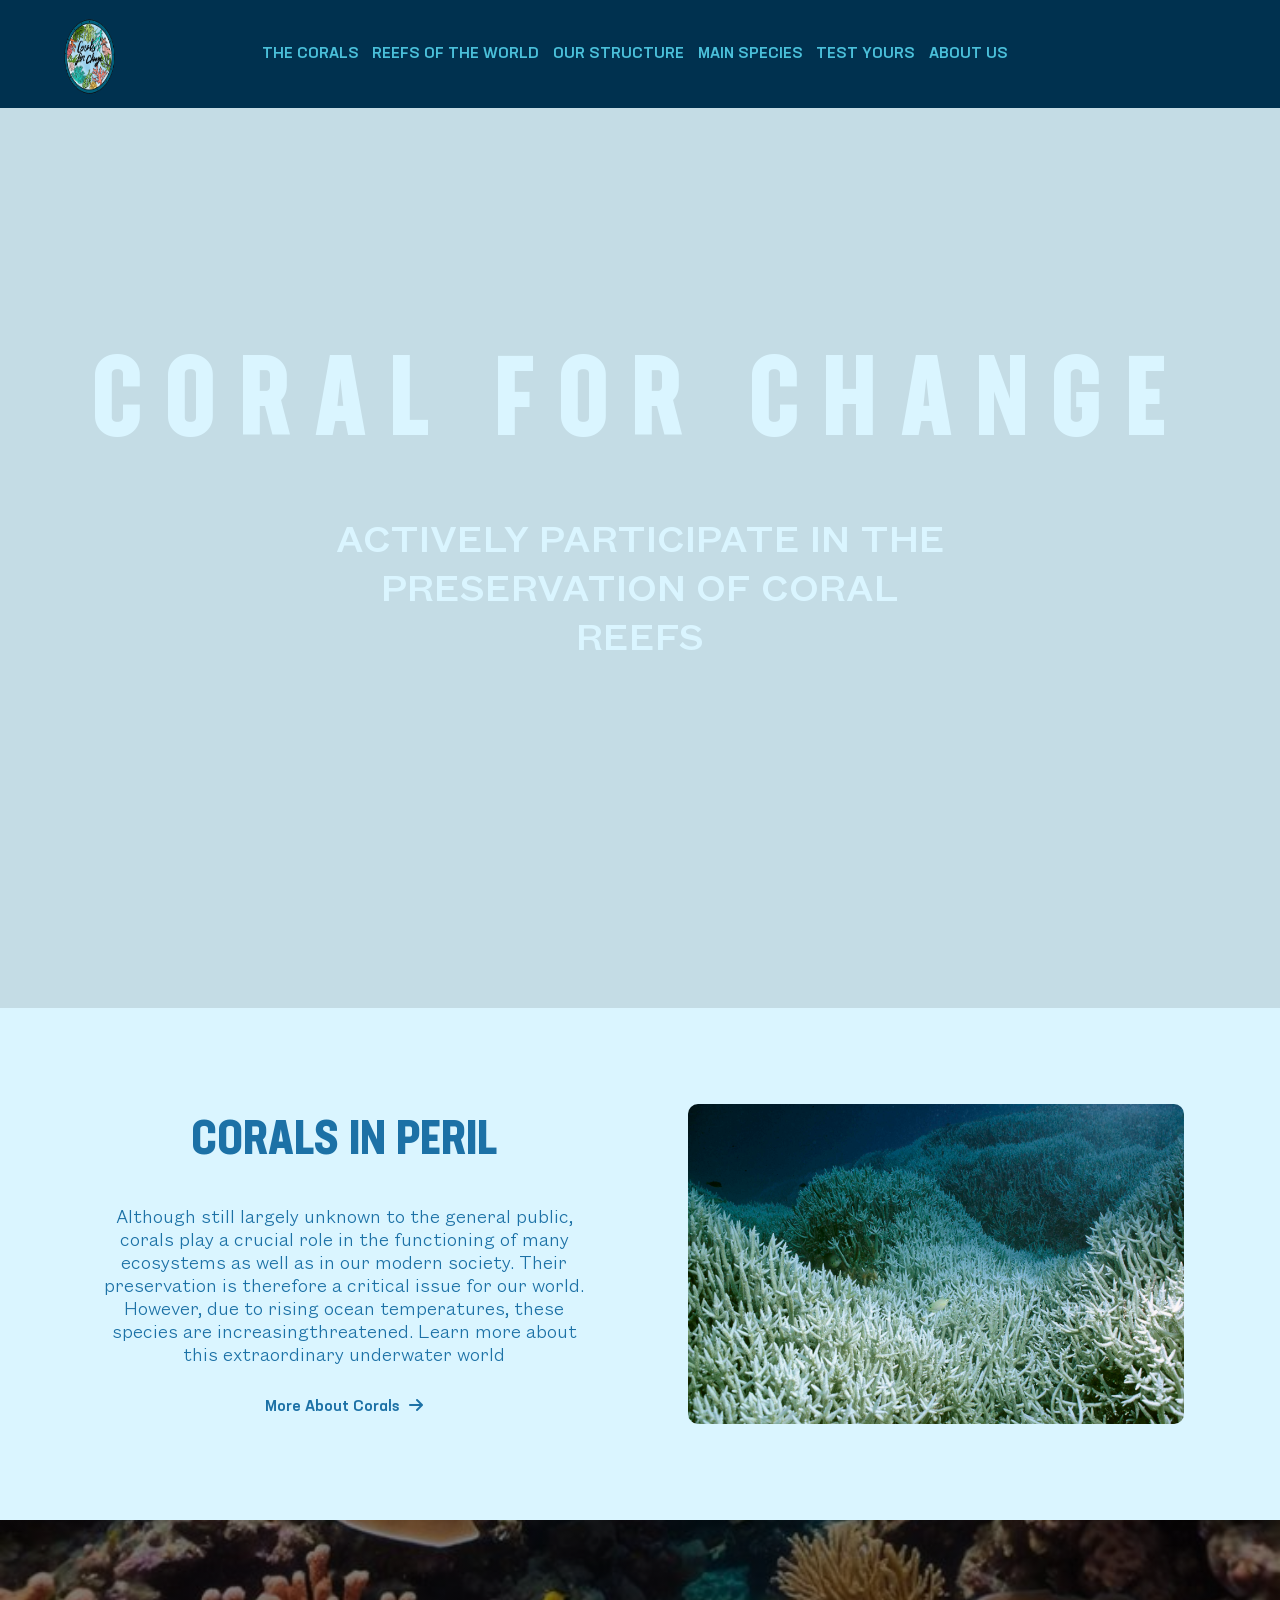
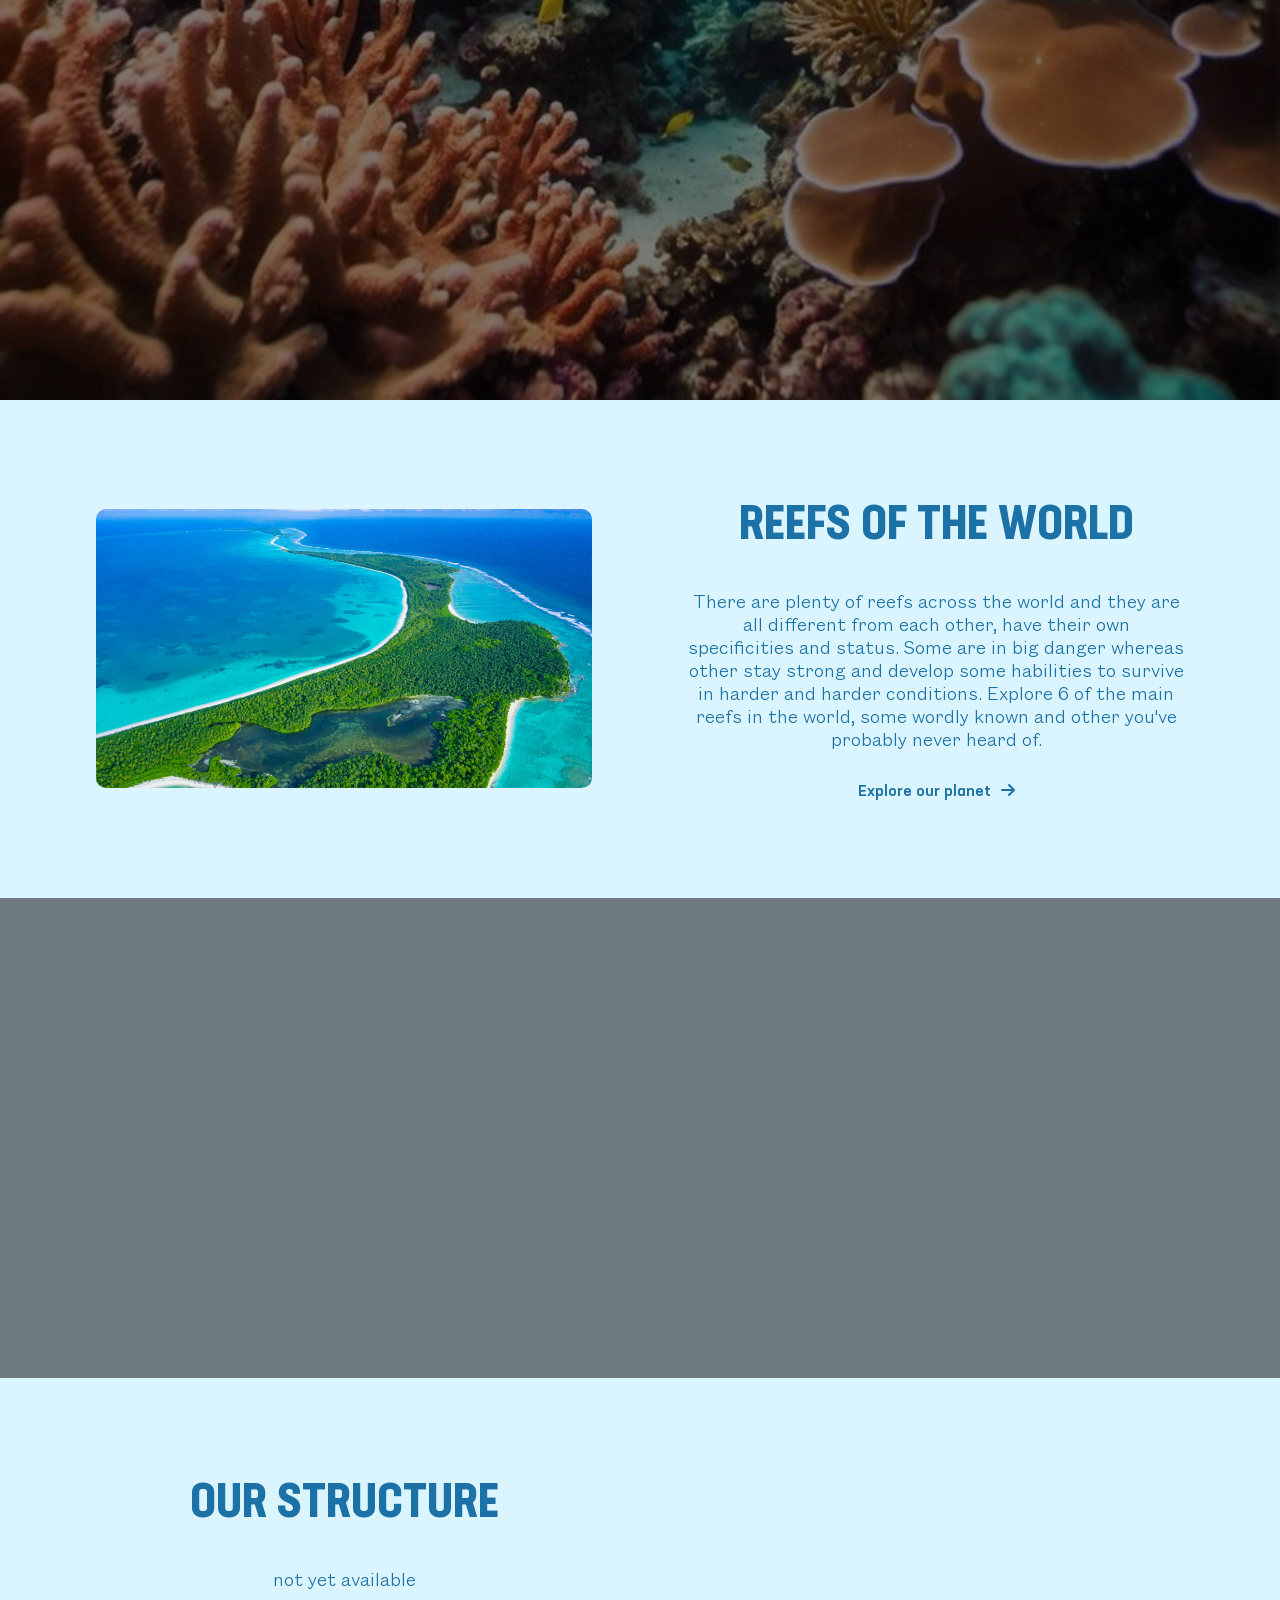
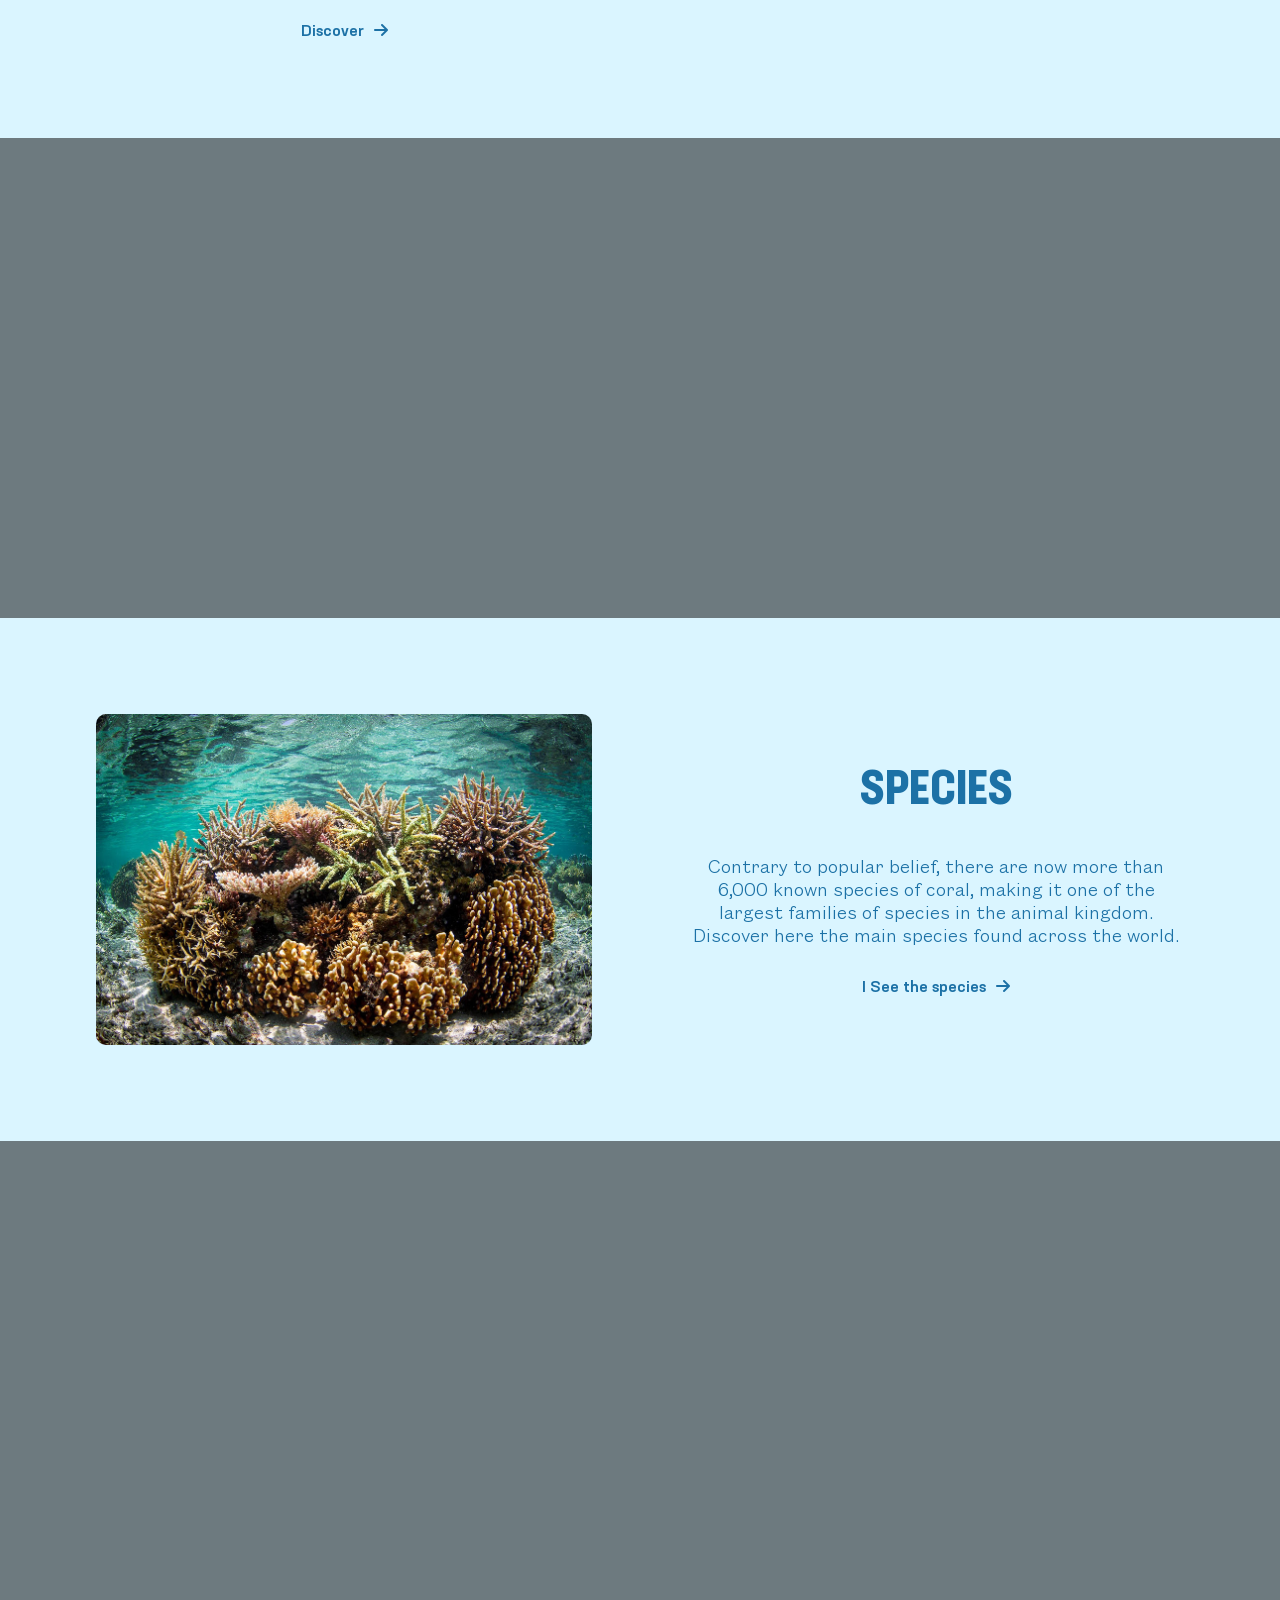
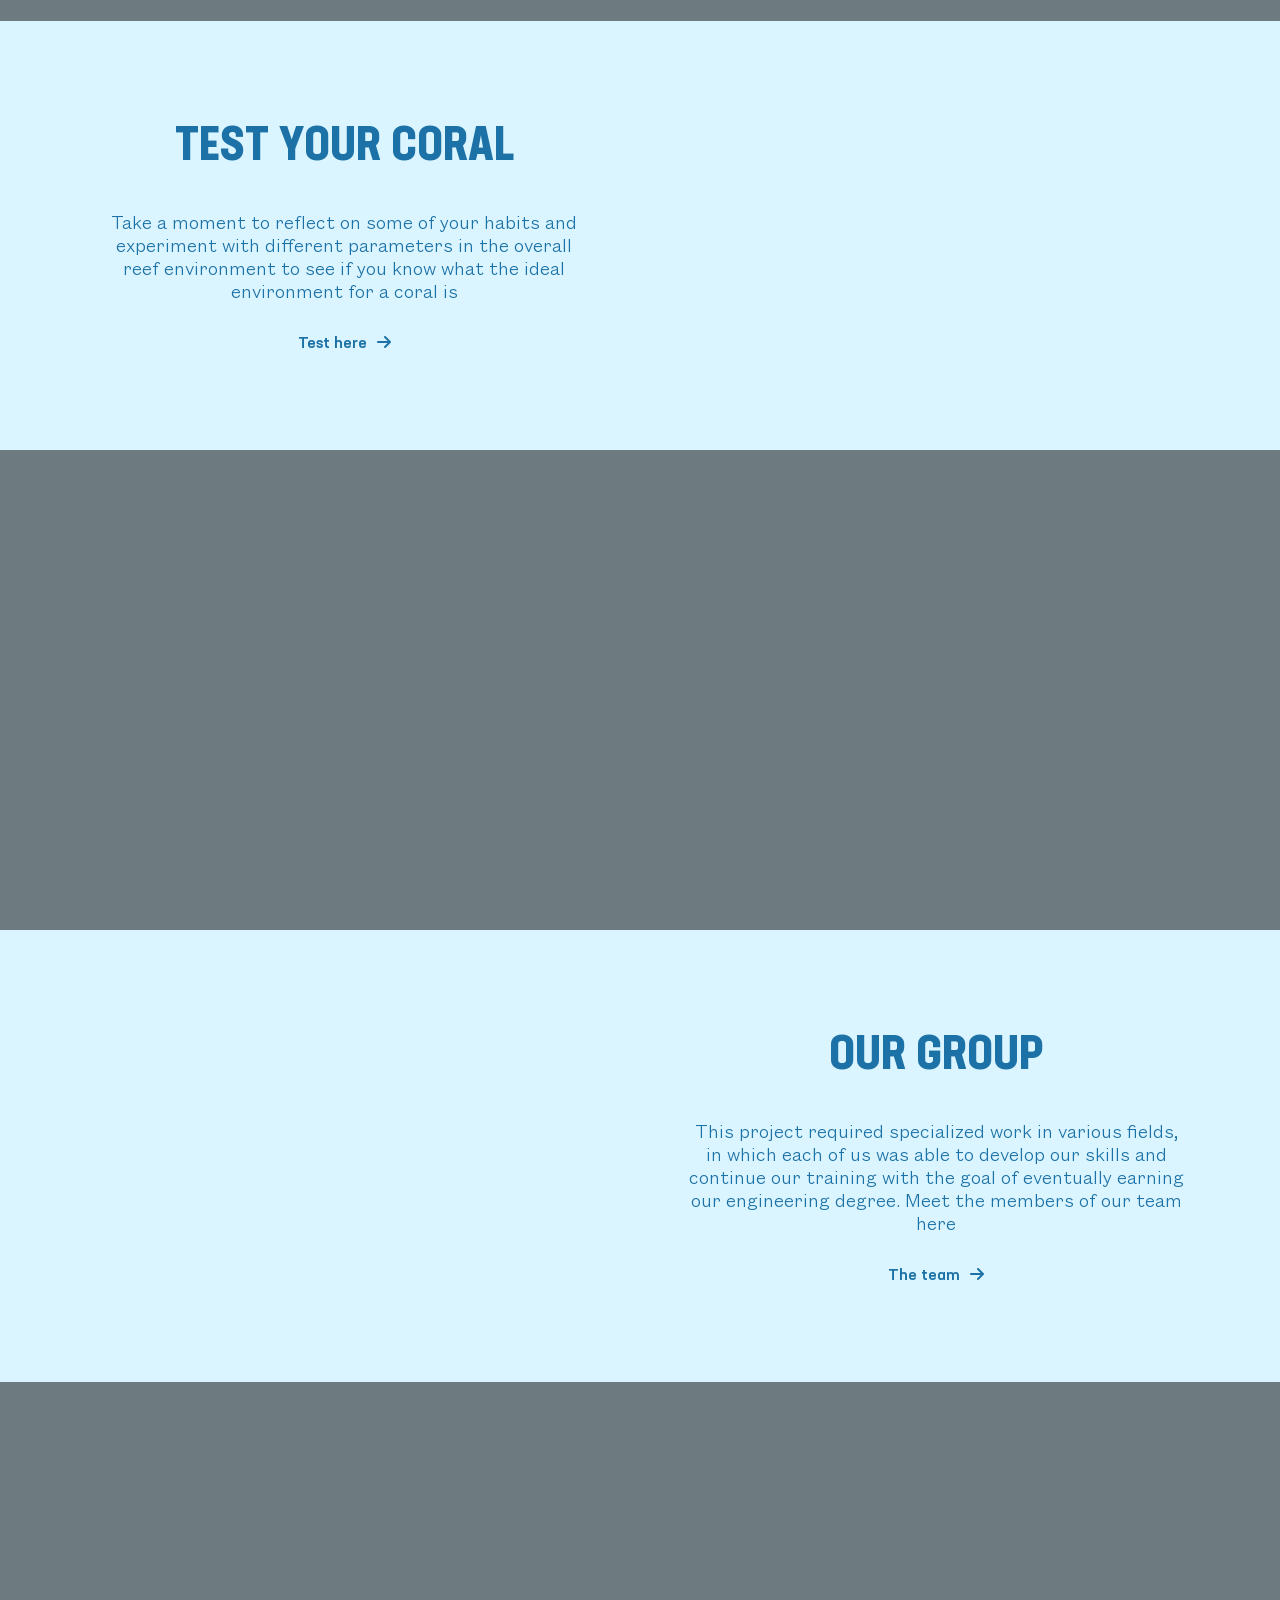
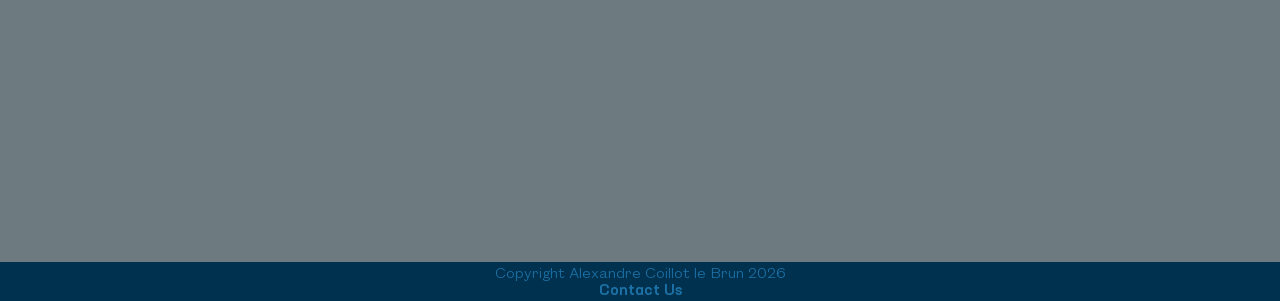
==== commit fb5ce272: "Add files via upload maj des pages 2" ====
--- a/index.html
+++ b/index.html
@@ -125,20 +125,34 @@
 
             <section class="bandeau">
                 <article class="bandart">
+                    <h2>TEST YOUR CORAL</h2>
+                    <p>Take a moment to reflect on some of your habits and experiment with different parameters in the
+                        overall reef environment to see if you know what the ideal environment for a coral is</p>
+                    <a href="page/experience.html" class="arrow-link">Test here</a>
+                </article>
+                <div class="bandimg">
+                    <img src="img/test-bandeau.jpeg" alt="">
+                </div>
+            </section>
+
+            <section class="bandeau">
+                <div class="bandimg">
+                    <img src="" alt="">
+                </div>
+                <article class="bandart">
                     <h2>OUR GROUP</h2>
-                    <p>not yet available</p>
+                    <p>This project required specialized work in various fields, in which each of us was able to develop
+                        our skills and continue our training with the goal of eventually earning our engineering degree.
+                        Meet the members of our team here</p>
                     <a href="page/team.html" class="arrow-link">The team</a>
                 </article>
-                <div class="bandimg">
-                    <img src="img/" alt="">
-                </div>
             </section>
 
         </div>
     </main>
 
     <footer>
-        <p>Copyright Alexandre Coillot le Brun 2025</p>
+        <p>Copyright Alexandre Coillot le Brun 2026</p>
         <a href="page/team.html">Contact Us</a>
     </footer>
 
--- a/style/styles.css
+++ b/style/styles.css
@@ -955,6 +955,42 @@
     opacity: 1;
 }
 
+/* 1. On permet à la classe .active de faire EXACTEMENT la même chose que le :hover */
+.map-point.active {
+    z-index: 100;
+}
+
+.map-point.active .tooltip {
+    visibility: visible;
+    opacity: 1;
+}
+
+.gallerie>div.active::before {
+    opacity: 1;
+}
+
+.gallerie>div.active h3 {
+    opacity: 0;
+}
+
+.gallerie>div.active ul {
+    top: 50%;
+    transform: translate(-50%, -50%);
+    opacity: 1;
+}
+
+/* 2. Pour les fiches secondaires (les cartes de la page corail par exemple) :
+   On désactive l'effet de zoom "collant" au doigt sur les écrans tactiles */
+@media (hover: none) {
+
+    .impact-card:hover,
+    .text-card:hover,
+    .stat-card:hover {
+        transform: none !important;
+        box-shadow: none !important;
+    }
+}
+
 /* --------------------------------------------------------------------------------------------------------------------- */
 /* team */
 
